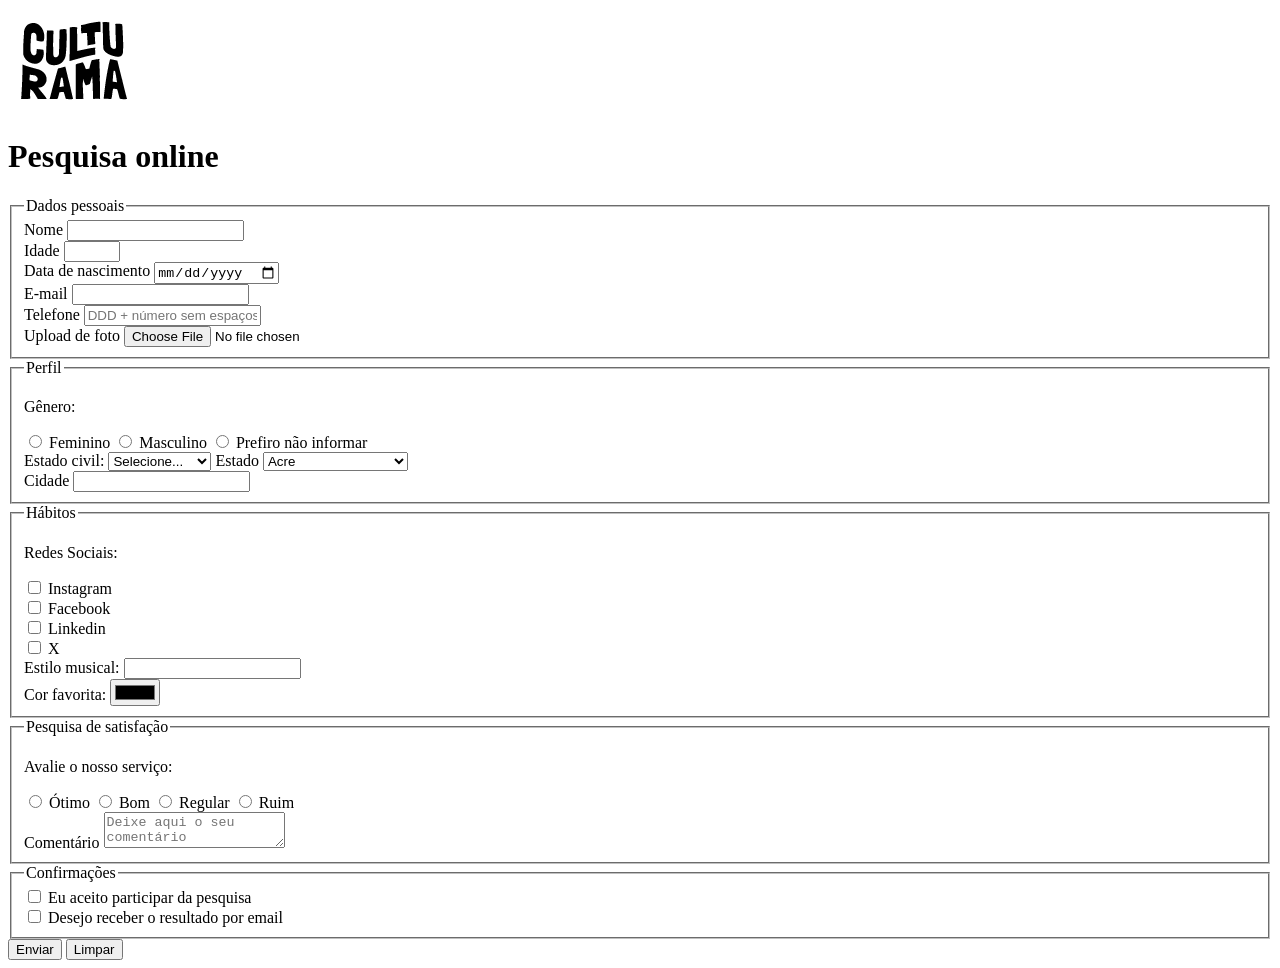
==== index.html @ 65f65428 "Adiciona logo" ====
<!DOCTYPE html>
<html lang="pt-BR">
<head>
    <meta charset="UTF-8">
    <meta name="viewport" content="width=device-width, initial-scale=1.0">
    <link rel="icon" href="culturama-favico.png">
    <title>Pesquisa Culturama</title>
</head>
<body>
    <header>
        <img src="img/logo-culturama.png" alt="Logo Culturama">
        <h1>Pesquisa online</h1>
    </header>
    <section>
        <form action="" method="get">
            <fieldset>
                
                <legend>Dados pessoais</legend>
                <label for="name">Nome</label>
                <input type="text" name="userName" id="name" required>
                <br>

                <label for="age">Idade</label>
                <input type="number" name="userAge" id="age" min="12" max="100">
                <br>

                <label for="birth">Data de nascimento</label>
                <input type="date" name="birthDate" id="birth">
                <br>

                <label for="email">E-mail</label>
                <input type="email" name="userEmail" id="email">
                <br>

                <label for="phonenumber">Telefone</label>
                <input type="tel" name="userPhoneNumber" pattern="[0-9]{11}" placeholder="DDD + número sem espaços ou hífen" id="phonenumber">
                <br>

                <label for="image">Upload de foto</label>
                <input type="file" accept="image/*" name="userImage" id="image">

            </fieldset> 
            
            <fieldset>
                <legend>Perfil</legend>
                <p>Gênero:</p>
                <input type="radio" name="userGender" value="Feminino" id="fem">
                <label for="fem">Feminino</label>
                <input type="radio" name="userGender" value="Masculino" id="masc">
                <label for="masc">Masculino</label>
                <input type="radio" name="userGender" value="notInformed" id="notinf">
                <label for="notinf">Prefiro não informar</label>
                <br>

                <label for="maritalStatus">Estado civil:</label>
                <select name="maritalStatus">
                    <option value="notInformed">Selecione...</option>
                    <option value="Namorando">Namorando</option>
                    <option value="Solteiro">Solteiro</option>
                    <option value="divorciado">Divorciado</option>
                    <option value="uniaoEstavel">União estável</option>
                </select>

                <label for="state">Estado</label>
                <select name="userState" id="state" required>
                    <option value="acre">Acre</option>
                    <option value="alagoas">Alagoas</option>
                    <option value="amapa">Amapá</option>
                    <option value="amazonas">Amazonas</option>
                    <option value="bahia">Bahia</option>
                    <option value="ceara">Ceará</option>
                    <option value="distritoFederal">Distrito Federal</option>
                    <option value="espiritoSanto">Espirito Santo</option>
                    <option value="goias">Goiás</option>
                    <option value="maranhao">Maranhão</option>
                    <option value="matoGrossoDoSul">Mato Grosso do Sul</option>
                    <option value="matoGrosso">Mato Grosso</option>
                    <option value="minasGerais">Minas Gerais</option>
                    <option value="para">Pará</option>
                    <option value="paraiba">Paraíba</option>
                    <option value="parana">Paraná</option>
                    <option value="pernambuco">Pernambuco</option>
                    <option value="piaui">Piauí</option>
                    <option value="rioDeJaneiro">Rio de Janeiro</option>
                    <option value="rioGrandeDoNorte">Rio Grande do Norte</option>
                    <option value="rioGrandeDoSul">Rio Grande do Sul</option>
                    <option value="rondonia">Rondônia</option>
                    <option value="roraima">Roraima</option>
                    <option value="santaCatarina">Santa Catarina</option>
                    <option value="saoPaulo">São Paulo</option>
                    <option value="sergipe">Sergipe</option>
                    <option value="tocantins">Tocantins</option>
                </select>
                <br>
                <label for="city">Cidade</label>
                <input type="text" name="userCity" id="city">
            </fieldset>

            <fieldset>
                <legend>Hábitos</legend>
                <p>Redes Sociais:</p>
                <input type="checkbox" name="social" value="instagram" id="instagram">
                <label for="instagram">Instagram</label><br>

                <input type="checkbox" name="social" value="facebook" id="facebook">
                <label for="facebook">Facebook</label><br>

                <input type="checkbox" name="social" value="linkedin" id="linkedin">
                <label for="linkedin">Linkedin</label><br>

                <input type="checkbox" name="social" value="twitter" id="x">
                <label for="x">X</label><br>

                <label for="musicStyle">Estilo musical:</label>
                <input type="text" list="styleTypes" id="musicStyle" name="userMusicStyle">
                <datalist id="styleTypes">
                    <option value="Rock">
                    <option value="Pop">
                    <option value="Samba">
                    <option value="Sertanejo">
                </datalist><br>

                <label for="favColor">Cor favorita:</label>
                <input type="color" name="userFavoriteColor" id="favColor">
            </fieldset>

            <fieldset>
                <legend>Pesquisa de satisfação</legend>
                <p>Avalie o nosso serviço:</p>
                <input type="radio" id="otimo" name="userOpinion" value="oti">
                <label for="avaliacao">Ótimo</label>

                <input type="radio" id="bom" name="userOpinion" value="bom">
                <label for="avaliacao">Bom</label>

                <input type="radio" id="regular" name="userOpinion" value="reg">
                <label for="avaliacao">Regular</label>

                <input type="radio" id="ruim" name="userOpinion" value="rui">
                <label for="avaliacao">Ruim</label><br>

                <label for="comentario">Comentário</label>
                <textarea placeholder="Deixe aqui o seu comentário" name="userComment" id="comment"></textarea>
            </fieldset>

            <fieldset>
                <legend>Confirmações</legend>
                <input type="checkbox" name="userLgpd" id="userLgpdTerm" value="accepted" required>
                <label for="userLgpdTerm">Eu aceito participar da pesquisa</label><br>

                <input type="checkbox" name="userGetResult" id="getResult" value="accepted" required>
                <label for="getResult">Desejo receber o resultado por email</label><br>
            </fieldset>
                        
            <button type="submit">Enviar</button>
            <button type="reset">Limpar</button>
        </form>
    </section>
</body>
</html>
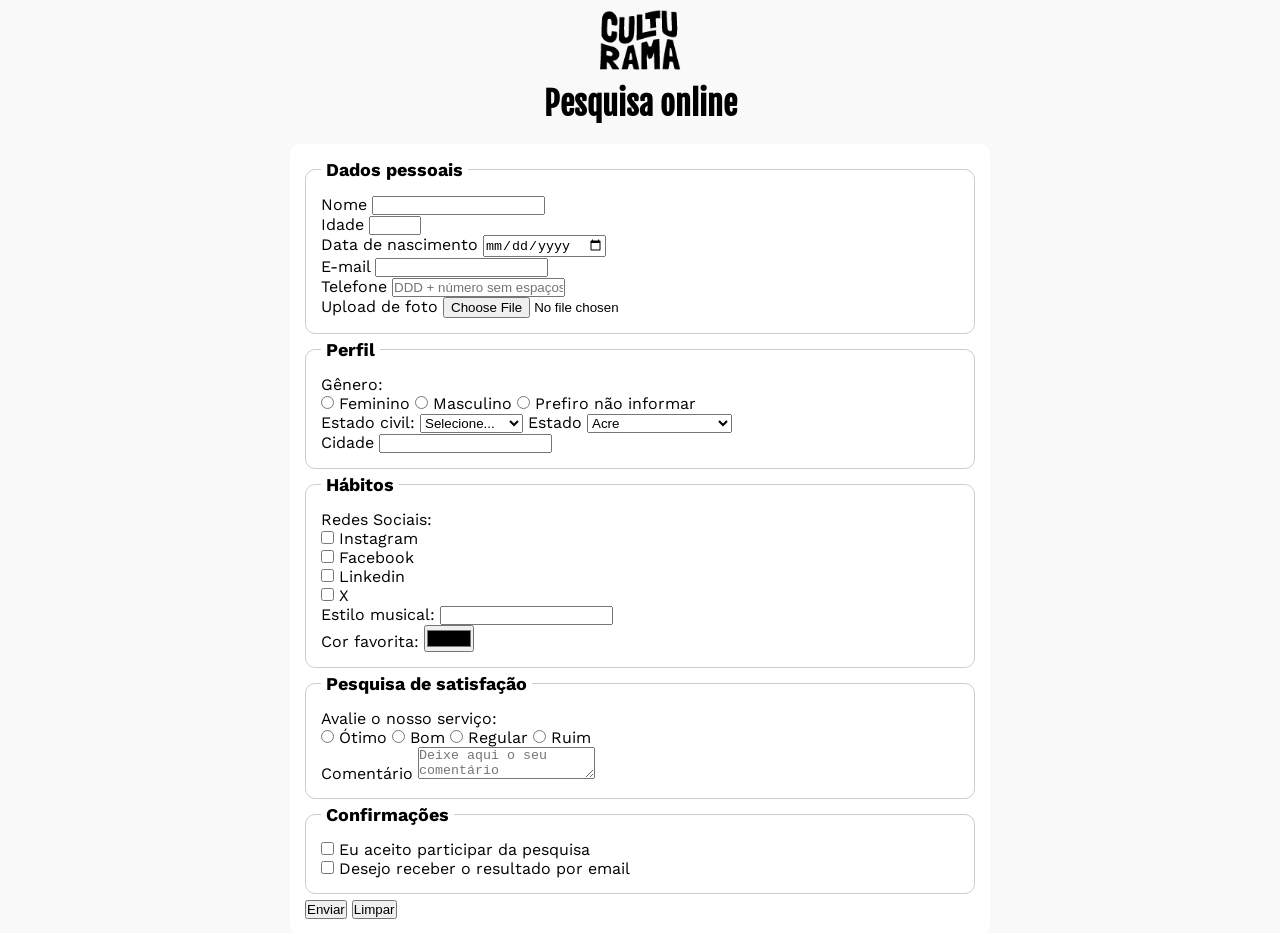
==== commit e58cf75a: "Estilizacao do formulario" ====
--- a/index.html
+++ b/index.html
@@ -4,157 +4,163 @@
     <meta charset="UTF-8">
     <meta name="viewport" content="width=device-width, initial-scale=1.0">
     <link rel="icon" href="culturama-favico.png">
+    <link rel="preconnect" href="https://fonts.googleapis.com">
+    <link rel="preconnect" href="https://fonts.gstatic.com" crossorigin>
+    <link href="https://fonts.googleapis.com/css2?family=Fjalla+One&family=Work+Sans&display=swap" rel="stylesheet">
+    <link rel="stylesheet" href="css/style.css">
     <title>Pesquisa Culturama</title>
 </head>
 <body>
-    <header>
-        <img src="img/logo-culturama.png" alt="Logo Culturama">
-        <h1>Pesquisa online</h1>
-    </header>
-    <section>
-        <form action="" method="get">
-            <fieldset>
+    <main>
+        <header>
+            <img src="img/logo-culturama.png" alt="Logo Culturama">
+            <h1>Pesquisa online</h1>
+        </header>
+        <section>
+            <form action="" method="get">
+                <fieldset>
+                    
+                    <legend>Dados pessoais</legend>
+                    <label for="name">Nome</label>
+                    <input type="text" name="userName" id="name" required>
+                    <br>
+
+                    <label for="age">Idade</label>
+                    <input type="number" name="userAge" id="age" min="12" max="100">
+                    <br>
+
+                    <label for="birth">Data de nascimento</label>
+                    <input type="date" name="birthDate" id="birth">
+                    <br>
+
+                    <label for="email">E-mail</label>
+                    <input type="email" name="userEmail" id="email">
+                    <br>
+
+                    <label for="phonenumber">Telefone</label>
+                    <input type="tel" name="userPhoneNumber" pattern="[0-9]{11}" placeholder="DDD + número sem espaços ou hífen" id="phonenumber" title="Digite o numero do seu telefone com DDD">
+                    <br>
+
+                    <label for="image">Upload de foto</label>
+                    <input type="file" accept="image/*" name="userImage" id="image">
+
+                </fieldset> 
                 
-                <legend>Dados pessoais</legend>
-                <label for="name">Nome</label>
-                <input type="text" name="userName" id="name" required>
-                <br>
+                <fieldset>
+                    <legend>Perfil</legend>
+                    <p>Gênero:</p>
+                    <input type="radio" name="userGender" value="Feminino" id="fem">
+                    <label for="fem">Feminino</label>
+                    <input type="radio" name="userGender" value="Masculino" id="masc">
+                    <label for="masc">Masculino</label>
+                    <input type="radio" name="userGender" value="notInformed" id="notinf">
+                    <label for="notinf">Prefiro não informar</label>
+                    <br>
 
-                <label for="age">Idade</label>
-                <input type="number" name="userAge" id="age" min="12" max="100">
-                <br>
+                    <label for="maritalStatus">Estado civil:</label>
+                    <select name="maritalStatus">
+                        <option value="notInformed">Selecione...</option>
+                        <option value="Namorando">Namorando</option>
+                        <option value="Solteiro">Solteiro</option>
+                        <option value="divorciado">Divorciado</option>
+                        <option value="uniaoEstavel">União estável</option>
+                    </select>
 
-                <label for="birth">Data de nascimento</label>
-                <input type="date" name="birthDate" id="birth">
-                <br>
+                    <label for="state">Estado</label>
+                    <select name="userState" id="state" required>
+                        <option value="acre">Acre</option>
+                        <option value="alagoas">Alagoas</option>
+                        <option value="amapa">Amapá</option>
+                        <option value="amazonas">Amazonas</option>
+                        <option value="bahia">Bahia</option>
+                        <option value="ceara">Ceará</option>
+                        <option value="distritoFederal">Distrito Federal</option>
+                        <option value="espiritoSanto">Espirito Santo</option>
+                        <option value="goias">Goiás</option>
+                        <option value="maranhao">Maranhão</option>
+                        <option value="matoGrossoDoSul">Mato Grosso do Sul</option>
+                        <option value="matoGrosso">Mato Grosso</option>
+                        <option value="minasGerais">Minas Gerais</option>
+                        <option value="para">Pará</option>
+                        <option value="paraiba">Paraíba</option>
+                        <option value="parana">Paraná</option>
+                        <option value="pernambuco">Pernambuco</option>
+                        <option value="piaui">Piauí</option>
+                        <option value="rioDeJaneiro">Rio de Janeiro</option>
+                        <option value="rioGrandeDoNorte">Rio Grande do Norte</option>
+                        <option value="rioGrandeDoSul">Rio Grande do Sul</option>
+                        <option value="rondonia">Rondônia</option>
+                        <option value="roraima">Roraima</option>
+                        <option value="santaCatarina">Santa Catarina</option>
+                        <option value="saoPaulo">São Paulo</option>
+                        <option value="sergipe">Sergipe</option>
+                        <option value="tocantins">Tocantins</option>
+                    </select>
+                    <br>
+                    <label for="city">Cidade</label>
+                    <input type="text" name="userCity" id="city">
+                </fieldset>
 
-                <label for="email">E-mail</label>
-                <input type="email" name="userEmail" id="email">
-                <br>
+                <fieldset>
+                    <legend>Hábitos</legend>
+                    <p>Redes Sociais:</p>
+                    <input type="checkbox" name="social" value="instagram" id="instagram">
+                    <label for="instagram">Instagram</label><br>
 
-                <label for="phonenumber">Telefone</label>
-                <input type="tel" name="userPhoneNumber" pattern="[0-9]{11}" placeholder="DDD + número sem espaços ou hífen" id="phonenumber">
-                <br>
+                    <input type="checkbox" name="social" value="facebook" id="facebook">
+                    <label for="facebook">Facebook</label><br>
 
-                <label for="image">Upload de foto</label>
-                <input type="file" accept="image/*" name="userImage" id="image">
+                    <input type="checkbox" name="social" value="linkedin" id="linkedin">
+                    <label for="linkedin">Linkedin</label><br>
 
-            </fieldset> 
-            
-            <fieldset>
-                <legend>Perfil</legend>
-                <p>Gênero:</p>
-                <input type="radio" name="userGender" value="Feminino" id="fem">
-                <label for="fem">Feminino</label>
-                <input type="radio" name="userGender" value="Masculino" id="masc">
-                <label for="masc">Masculino</label>
-                <input type="radio" name="userGender" value="notInformed" id="notinf">
-                <label for="notinf">Prefiro não informar</label>
-                <br>
+                    <input type="checkbox" name="social" value="twitter" id="x">
+                    <label for="x">X</label><br>
 
-                <label for="maritalStatus">Estado civil:</label>
-                <select name="maritalStatus">
-                    <option value="notInformed">Selecione...</option>
-                    <option value="Namorando">Namorando</option>
-                    <option value="Solteiro">Solteiro</option>
-                    <option value="divorciado">Divorciado</option>
-                    <option value="uniaoEstavel">União estável</option>
-                </select>
+                    <label for="musicStyle">Estilo musical:</label>
+                    <input type="text" list="styleTypes" id="musicStyle" name="userMusicStyle">
+                    <datalist id="styleTypes">
+                        <option value="Rock">
+                        <option value="Pop">
+                        <option value="Samba">
+                        <option value="Sertanejo">
+                    </datalist><br>
 
-                <label for="state">Estado</label>
-                <select name="userState" id="state" required>
-                    <option value="acre">Acre</option>
-                    <option value="alagoas">Alagoas</option>
-                    <option value="amapa">Amapá</option>
-                    <option value="amazonas">Amazonas</option>
-                    <option value="bahia">Bahia</option>
-                    <option value="ceara">Ceará</option>
-                    <option value="distritoFederal">Distrito Federal</option>
-                    <option value="espiritoSanto">Espirito Santo</option>
-                    <option value="goias">Goiás</option>
-                    <option value="maranhao">Maranhão</option>
-                    <option value="matoGrossoDoSul">Mato Grosso do Sul</option>
-                    <option value="matoGrosso">Mato Grosso</option>
-                    <option value="minasGerais">Minas Gerais</option>
-                    <option value="para">Pará</option>
-                    <option value="paraiba">Paraíba</option>
-                    <option value="parana">Paraná</option>
-                    <option value="pernambuco">Pernambuco</option>
-                    <option value="piaui">Piauí</option>
-                    <option value="rioDeJaneiro">Rio de Janeiro</option>
-                    <option value="rioGrandeDoNorte">Rio Grande do Norte</option>
-                    <option value="rioGrandeDoSul">Rio Grande do Sul</option>
-                    <option value="rondonia">Rondônia</option>
-                    <option value="roraima">Roraima</option>
-                    <option value="santaCatarina">Santa Catarina</option>
-                    <option value="saoPaulo">São Paulo</option>
-                    <option value="sergipe">Sergipe</option>
-                    <option value="tocantins">Tocantins</option>
-                </select>
-                <br>
-                <label for="city">Cidade</label>
-                <input type="text" name="userCity" id="city">
-            </fieldset>
+                    <label for="favColor">Cor favorita:</label>
+                    <input type="color" name="userFavoriteColor" id="favColor">
+                </fieldset>
 
-            <fieldset>
-                <legend>Hábitos</legend>
-                <p>Redes Sociais:</p>
-                <input type="checkbox" name="social" value="instagram" id="instagram">
-                <label for="instagram">Instagram</label><br>
+                <fieldset>
+                    <legend>Pesquisa de satisfação</legend>
+                    <p>Avalie o nosso serviço:</p>
+                    <input type="radio" id="otimo" name="userOpinion" value="oti">
+                    <label for="avaliacao">Ótimo</label>
 
-                <input type="checkbox" name="social" value="facebook" id="facebook">
-                <label for="facebook">Facebook</label><br>
+                    <input type="radio" id="bom" name="userOpinion" value="bom">
+                    <label for="avaliacao">Bom</label>
 
-                <input type="checkbox" name="social" value="linkedin" id="linkedin">
-                <label for="linkedin">Linkedin</label><br>
+                    <input type="radio" id="regular" name="userOpinion" value="reg">
+                    <label for="avaliacao">Regular</label>
 
-                <input type="checkbox" name="social" value="twitter" id="x">
-                <label for="x">X</label><br>
+                    <input type="radio" id="ruim" name="userOpinion" value="rui">
+                    <label for="avaliacao">Ruim</label><br>
 
-                <label for="musicStyle">Estilo musical:</label>
-                <input type="text" list="styleTypes" id="musicStyle" name="userMusicStyle">
-                <datalist id="styleTypes">
-                    <option value="Rock">
-                    <option value="Pop">
-                    <option value="Samba">
-                    <option value="Sertanejo">
-                </datalist><br>
+                    <label for="comentario">Comentário</label>
+                    <textarea placeholder="Deixe aqui o seu comentário" name="userComment" id="comment"></textarea>
+                </fieldset>
 
-                <label for="favColor">Cor favorita:</label>
-                <input type="color" name="userFavoriteColor" id="favColor">
-            </fieldset>
+                <fieldset>
+                    <legend>Confirmações</legend>
+                    <input type="checkbox" name="userLgpd" id="userLgpdTerm" value="accepted" required>
+                    <label for="userLgpdTerm">Eu aceito participar da pesquisa</label><br>
 
-            <fieldset>
-                <legend>Pesquisa de satisfação</legend>
-                <p>Avalie o nosso serviço:</p>
-                <input type="radio" id="otimo" name="userOpinion" value="oti">
-                <label for="avaliacao">Ótimo</label>
-
-                <input type="radio" id="bom" name="userOpinion" value="bom">
-                <label for="avaliacao">Bom</label>
-
-                <input type="radio" id="regular" name="userOpinion" value="reg">
-                <label for="avaliacao">Regular</label>
-
-                <input type="radio" id="ruim" name="userOpinion" value="rui">
-                <label for="avaliacao">Ruim</label><br>
-
-                <label for="comentario">Comentário</label>
-                <textarea placeholder="Deixe aqui o seu comentário" name="userComment" id="comment"></textarea>
-            </fieldset>
-
-            <fieldset>
-                <legend>Confirmações</legend>
-                <input type="checkbox" name="userLgpd" id="userLgpdTerm" value="accepted" required>
-                <label for="userLgpdTerm">Eu aceito participar da pesquisa</label><br>
-
-                <input type="checkbox" name="userGetResult" id="getResult" value="accepted" required>
-                <label for="getResult">Desejo receber o resultado por email</label><br>
-            </fieldset>
-                        
-            <button type="submit">Enviar</button>
-            <button type="reset">Limpar</button>
-        </form>
-    </section>
+                    <input type="checkbox" name="userGetResult" id="getResult" value="accepted" required>
+                    <label for="getResult">Desejo receber o resultado por email</label><br>
+                </fieldset>
+                            
+                <button type="submit">Enviar</button>
+                <button type="reset">Limpar</button>
+            </form>
+        </section>
+    </main>
 </body>
 </html>
--- a/css/style.css
+++ b/css/style.css
@@ -0,0 +1,49 @@
+* {
+    margin: 0;
+    padding: 0;
+    box-sizing: border-box;
+}
+ body {
+    background-color: #F9F9F9;
+    font-family: "Work Sans", sans-serif;
+ }
+
+ main {
+    width: 100%;
+    max-width: 700px;
+    margin: 0 auto;
+ }
+
+ header {
+    text-align: center;
+    margin-bottom: 20px;
+ }
+
+img {
+    width: 100px;
+}
+
+ h1 {
+    font-family: "Fjalla One",sans-serif;
+ }
+
+form {
+    background-color: white;
+    padding: 15px;
+    border-radius: 10px;
+}
+
+fieldset {
+    padding: 15px;
+    border: 1px solid #CCCCCC;
+    border-radius: 10px;
+    margin-bottom: 5px;
+}
+
+legend {
+    font-weight: bold;
+    font-size: 18px;
+    padding: 0 5px;
+
+}
+
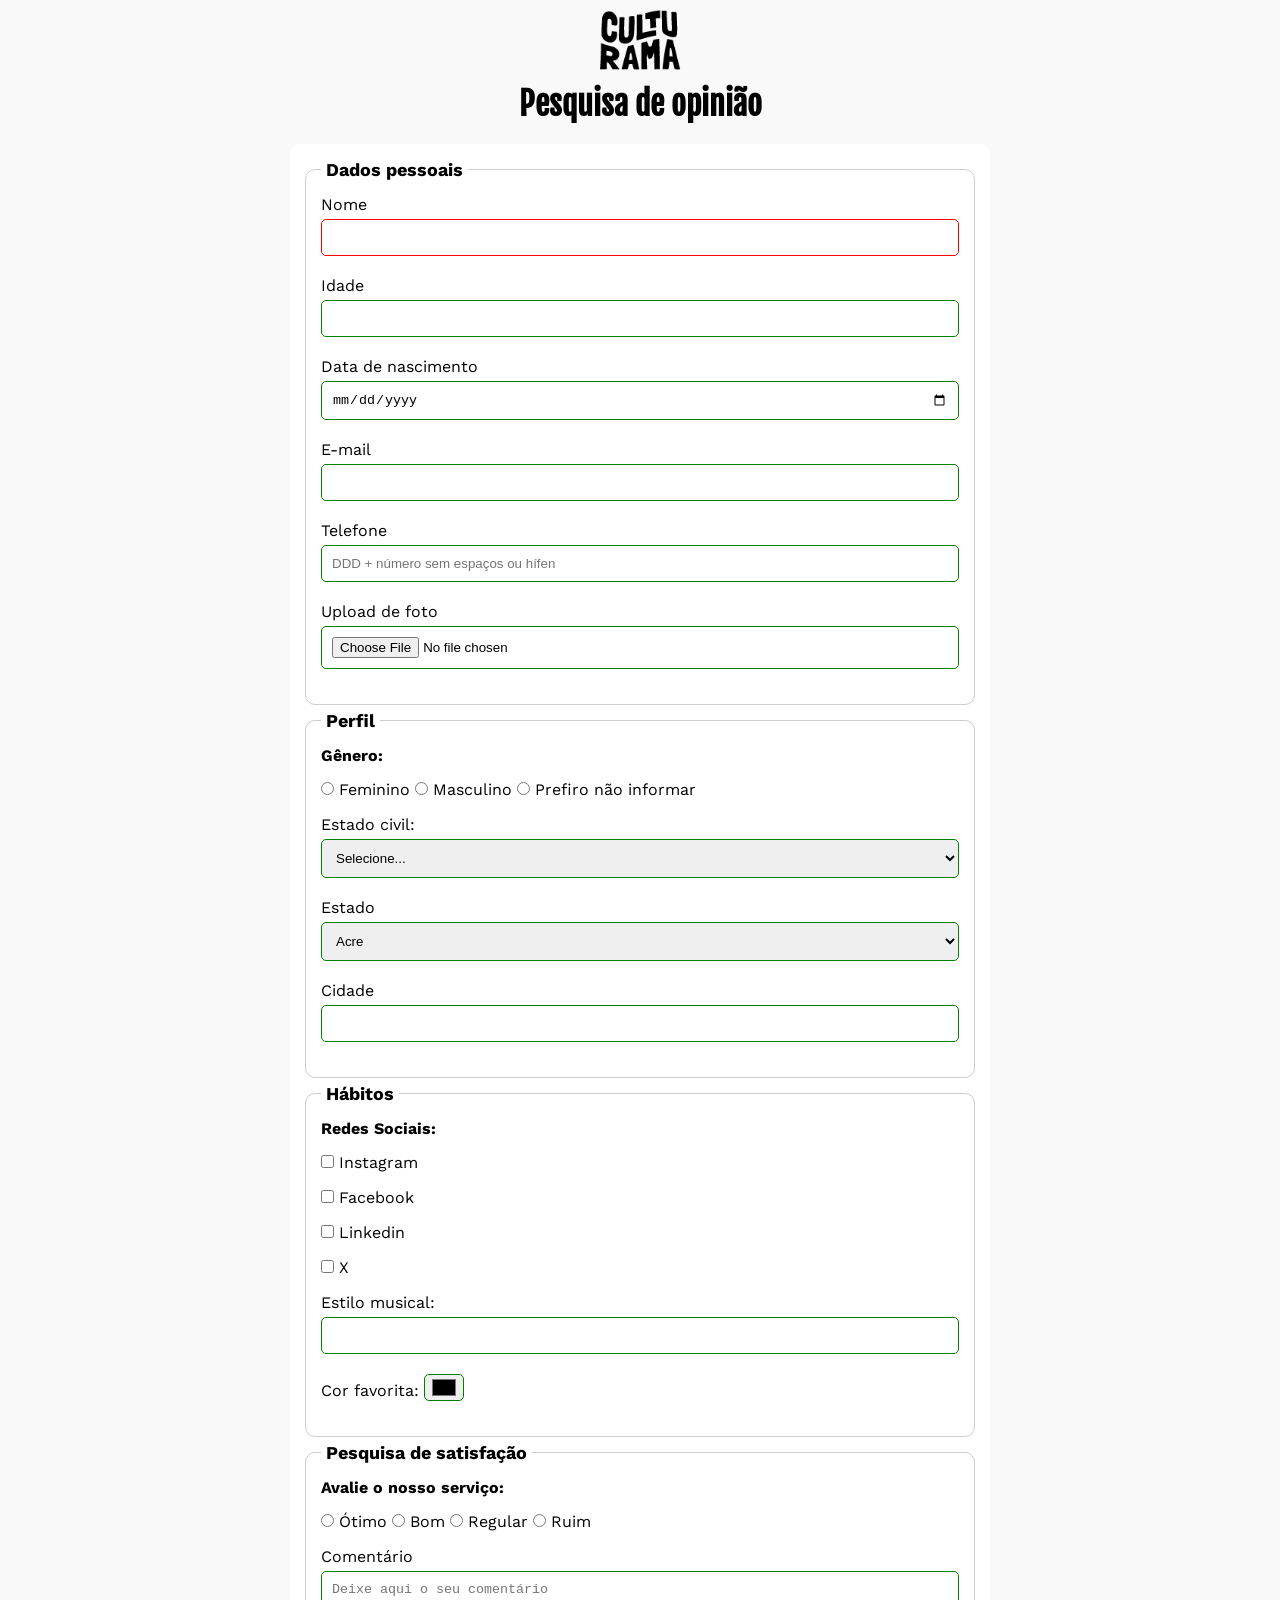
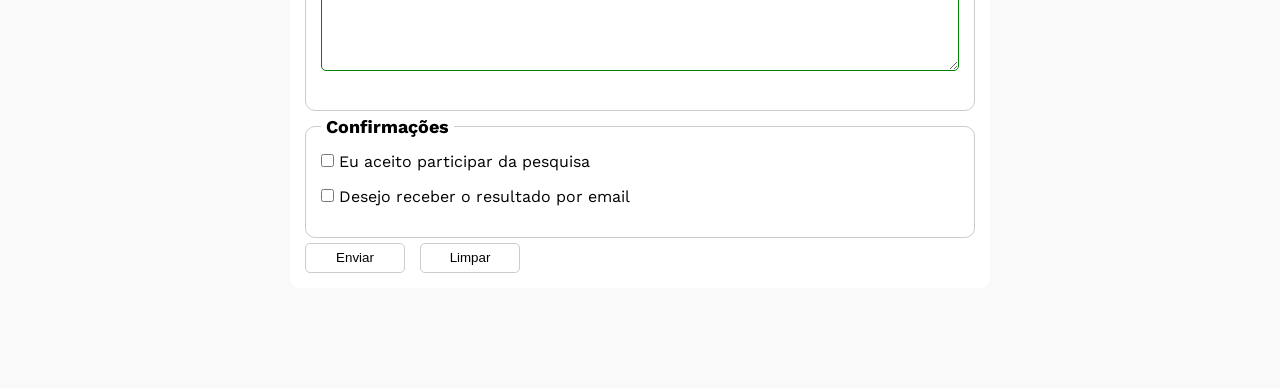
==== commit 5f65c51c: "Adicionado pagina de sucesso" ====
--- a/index.html
+++ b/index.html
@@ -14,10 +14,10 @@
     <main>
         <header>
             <img src="img/logo-culturama.png" alt="Logo Culturama">
-            <h1>Pesquisa online</h1>
+            <h1>Pesquisa de opinião</h1>
         </header>
         <section>
-            <form action="" method="get">
+            <form action="sucesso.html" method="get">
                 <fieldset>
                     
                     <legend>Dados pessoais</legend>
--- a/css/style.css
+++ b/css/style.css
@@ -23,14 +23,15 @@
     width: 100px;
 }
 
- h1 {
+h1 {
     font-family: "Fjalla One",sans-serif;
- }
+}
 
 form {
     background-color: white;
     padding: 15px;
     border-radius: 10px;
+    margin-bottom: 100px;
 }
 
 fieldset {
@@ -47,3 +48,66 @@
 
 }
 
+label {
+    display: inline-block;
+    margin-bottom: 5px;
+}
+
+p{
+    margin-bottom: 15px;
+    font-weight: bold;
+}
+
+input,select,textarea {
+    width: 100%;
+    padding: 10px;
+    margin-bottom: 20px;
+    border: 1px solid #CCCCCC;
+    border-radius: 5px;
+}
+
+textarea {
+    min-height: 100px;
+}
+
+input[type="radio"],
+input[type="checkbox"]{
+    width: auto;
+}
+
+input[type="color"]{
+    width: 40px;
+    padding: 0 5px;
+}
+
+input:invalid, select:invalid, textarea:invalid {
+    border-color: red;
+}
+
+input:valid, select:valid, textarea:valid {
+    border-color: green;
+}
+
+p {
+    margin-bottom: 15px;
+}
+
+button {
+    width: 100px;
+    height: 30px;
+    margin-right: 10px;
+    background-color: #FFFFFF;
+    border-radius: 5px;
+    border: 1px solid #CCCCCC;
+    cursor: pointer;
+}
+
+button[type="submit"]:hover{
+    background-color: green;
+    color: #FFFFFF;
+}
+
+button[type="reset"]:hover{
+    background-color: orangered;
+    color: #FFFFFF;
+}
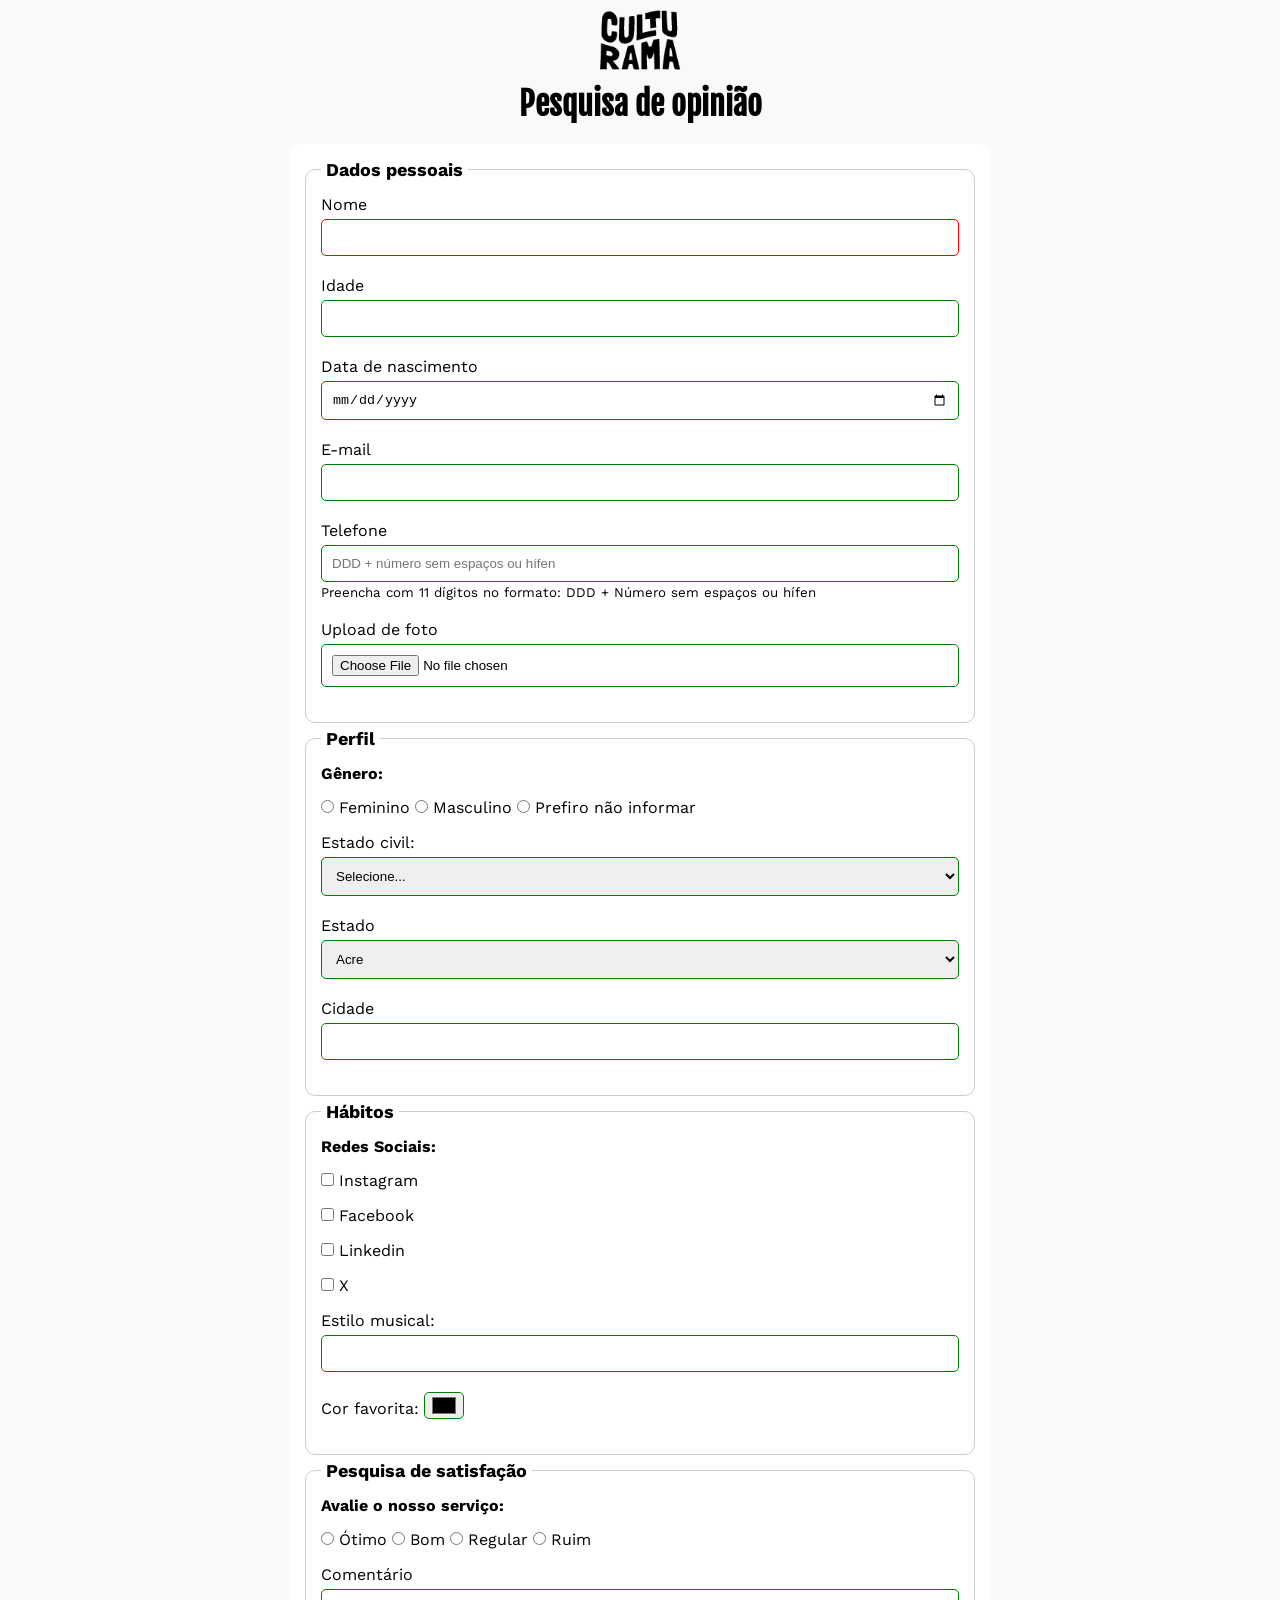
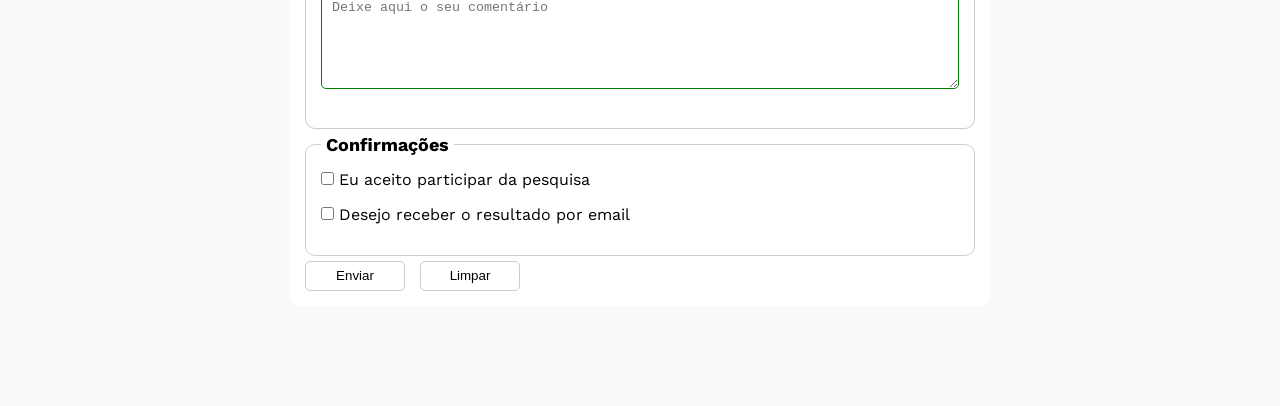
==== commit f59b9193: "Adiciona aria ao campo de telefone" ====
--- a/index.html
+++ b/index.html
@@ -38,9 +38,9 @@
                     <br>
 
                     <label for="phonenumber">Telefone</label>
-                    <input type="tel" name="userPhoneNumber" pattern="[0-9]{11}" placeholder="DDD + número sem espaços ou hífen" id="phonenumber" title="Digite o numero do seu telefone com DDD">
+                    <input type="tel" name="userPhoneNumber" pattern="[0-9]{11}" placeholder="DDD + número sem espaços ou hífen" id="phonenumber" title="Digite o numero do seu telefone com DDD" aria-describedby="phoneHelp">
+                    <small id="phoneHelp">Preencha com 11 dígitos no formato: DDD + Número sem espaços ou hífen</small>
                     <br>
-
                     <label for="image">Upload de foto</label>
                     <input type="file" accept="image/*" name="userImage" id="image">
 
@@ -57,8 +57,8 @@
                     <label for="notinf">Prefiro não informar</label>
                     <br>
 
-                    <label for="maritalStatus">Estado civil:</label>
-                    <select name="maritalStatus">
+                    <label for="marital">Estado civil:</label>
+                    <select name="maritalStatus" id="marital">
                         <option value="notInformed">Selecione...</option>
                         <option value="Namorando">Namorando</option>
                         <option value="Solteiro">Solteiro</option>
@@ -133,18 +133,18 @@
                     <legend>Pesquisa de satisfação</legend>
                     <p>Avalie o nosso serviço:</p>
                     <input type="radio" id="otimo" name="userOpinion" value="oti">
-                    <label for="avaliacao">Ótimo</label>
+                    <label for="otimo">Ótimo</label>
 
                     <input type="radio" id="bom" name="userOpinion" value="bom">
-                    <label for="avaliacao">Bom</label>
+                    <label for="bom">Bom</label>
 
                     <input type="radio" id="regular" name="userOpinion" value="reg">
-                    <label for="avaliacao">Regular</label>
+                    <label for="regular">Regular</label>
 
                     <input type="radio" id="ruim" name="userOpinion" value="rui">
-                    <label for="avaliacao">Ruim</label><br>
+                    <label for="ruim">Ruim</label><br>
 
-                    <label for="comentario">Comentário</label>
+                    <label for="comment">Comentário</label>
                     <textarea placeholder="Deixe aqui o seu comentário" name="userComment" id="comment"></textarea>
                 </fieldset>
 
--- a/css/style.css
+++ b/css/style.css
@@ -51,6 +51,15 @@
 label {
     display: inline-block;
     margin-bottom: 5px;
+}
+
+input[type="tel"] {
+    margin-bottom: 0;
+}
+
+small {
+    display: inline-block;
+    margin-bottom: 20px;
 }
 
 p{
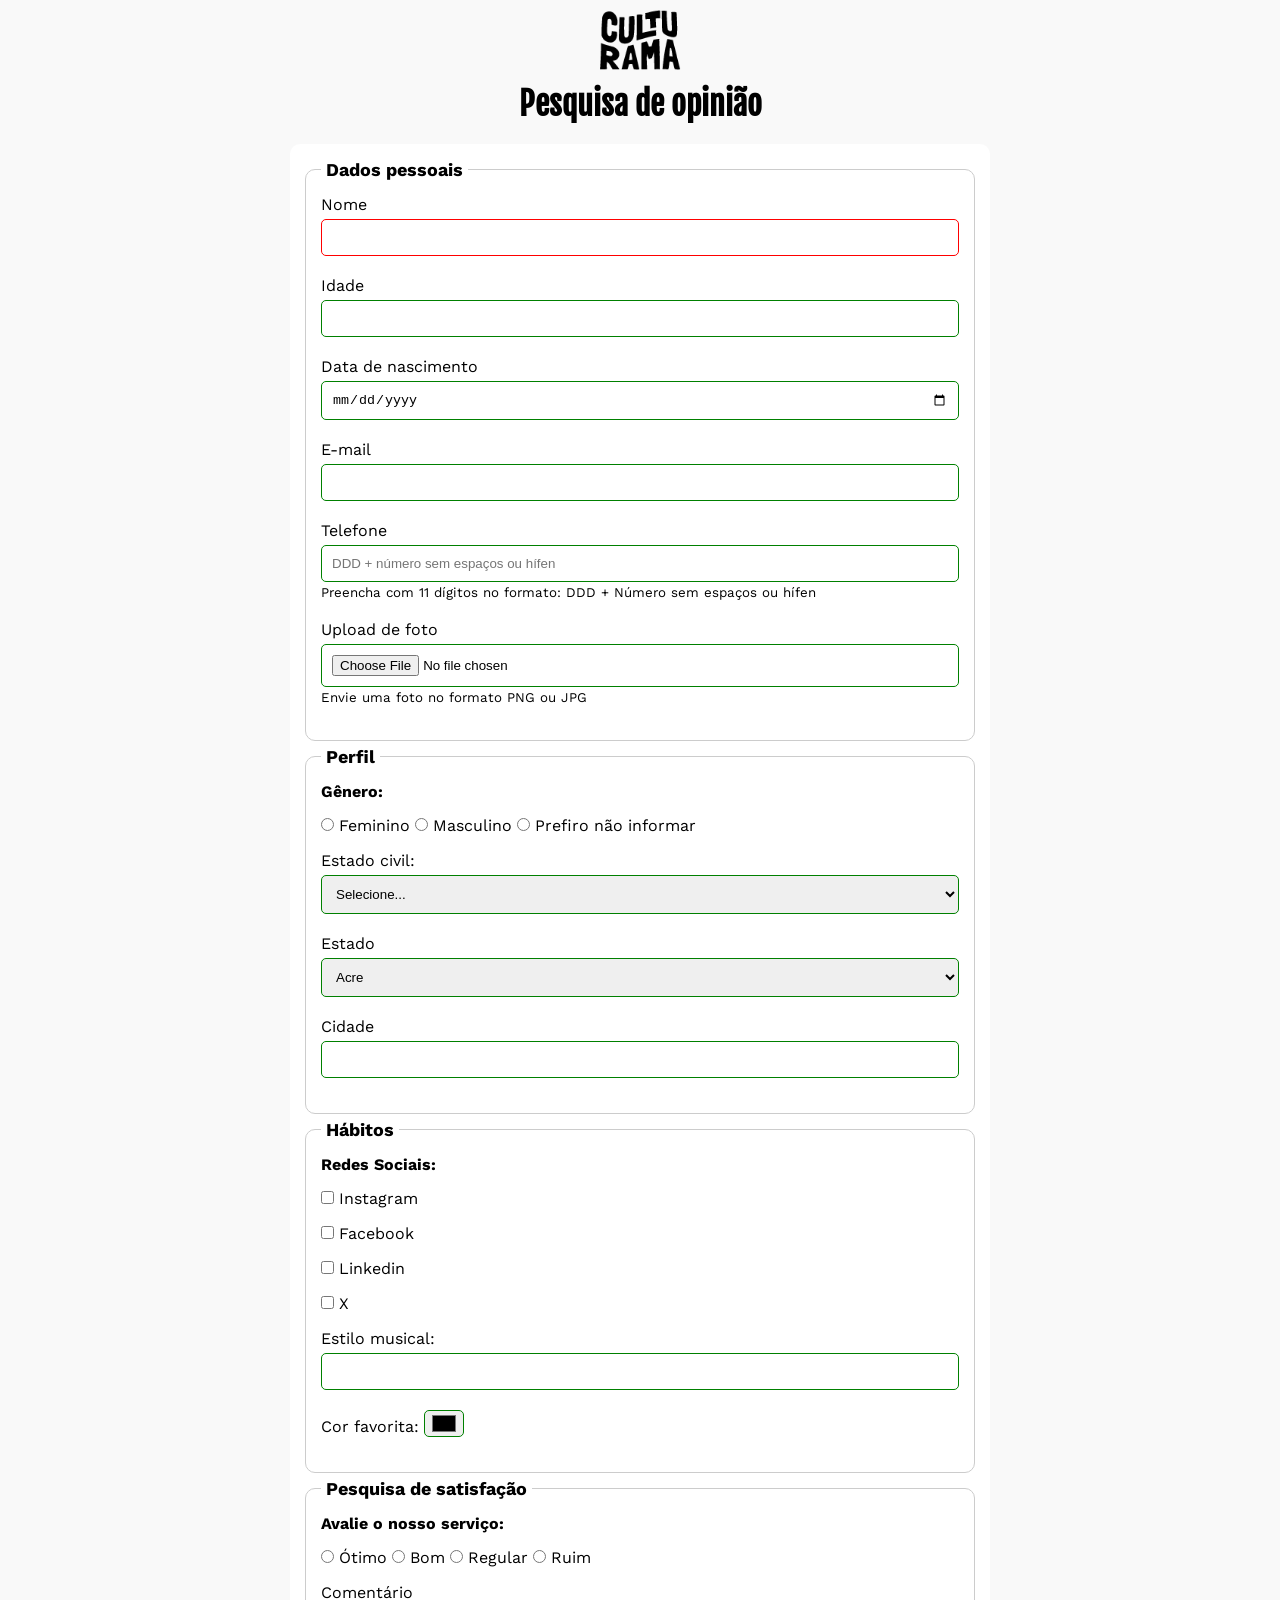
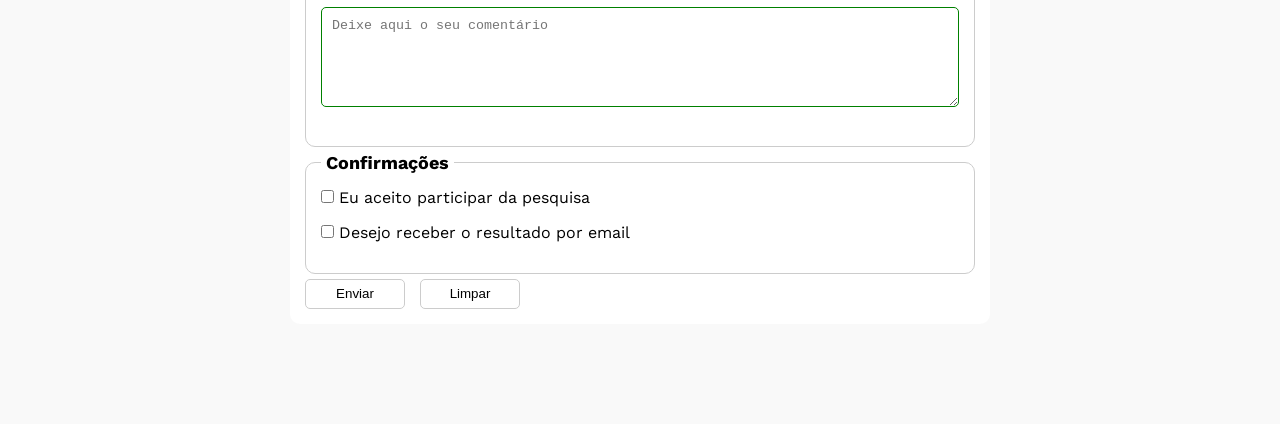
==== commit ab61edcf: "Adiciona aria ao campo de upload de foto" ====
--- a/index.html
+++ b/index.html
@@ -42,7 +42,8 @@
                     <small id="phoneHelp">Preencha com 11 dígitos no formato: DDD + Número sem espaços ou hífen</small>
                     <br>
                     <label for="image">Upload de foto</label>
-                    <input type="file" accept="image/*" name="userImage" id="image">
+                    <input type="file" accept="image/*" name="userImage" id="image" aria-describedby="imageHelp">
+                    <small id="imageHelp">Envie uma foto no formato PNG ou JPG</small>
 
                 </fieldset> 
                 
--- a/css/style.css
+++ b/css/style.css
@@ -54,6 +54,10 @@
 }
 
 input[type="tel"] {
+    margin-bottom: 0;
+}
+
+input[type="file"] {
     margin-bottom: 0;
 }
 
